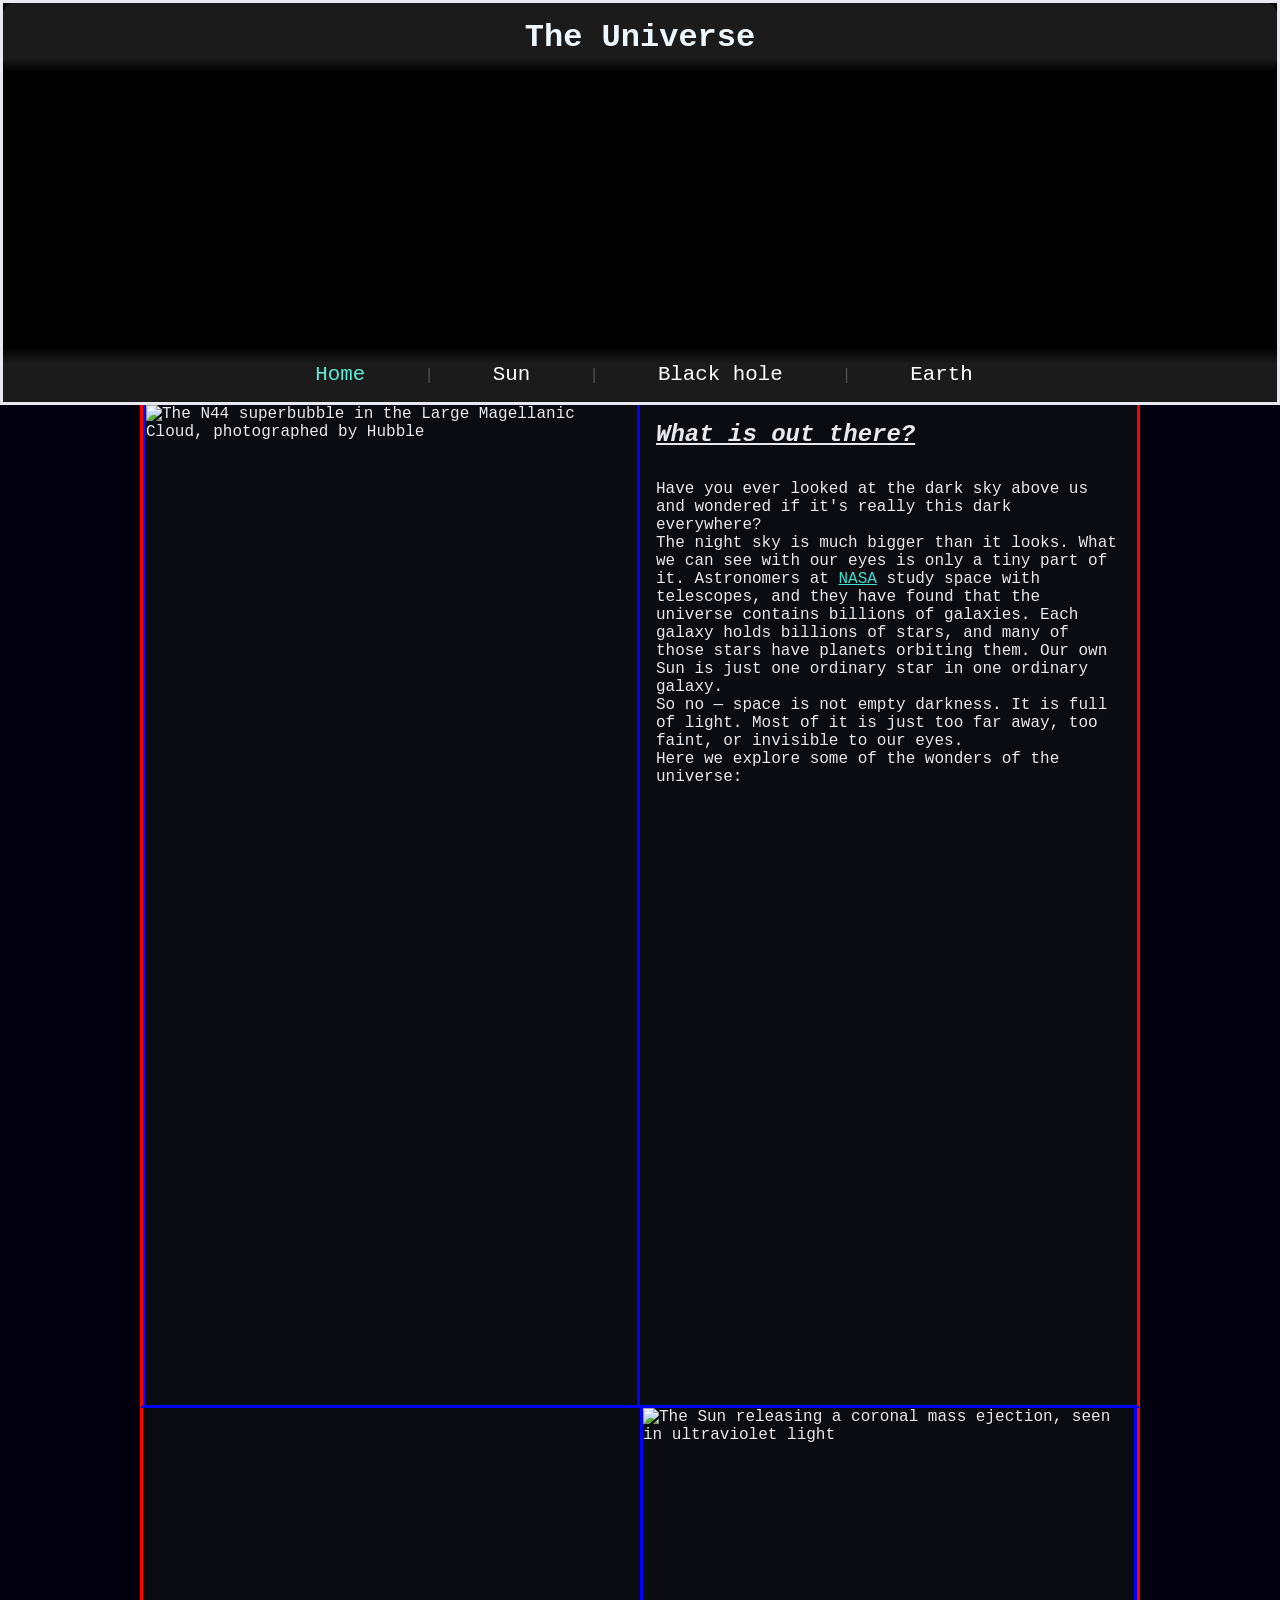
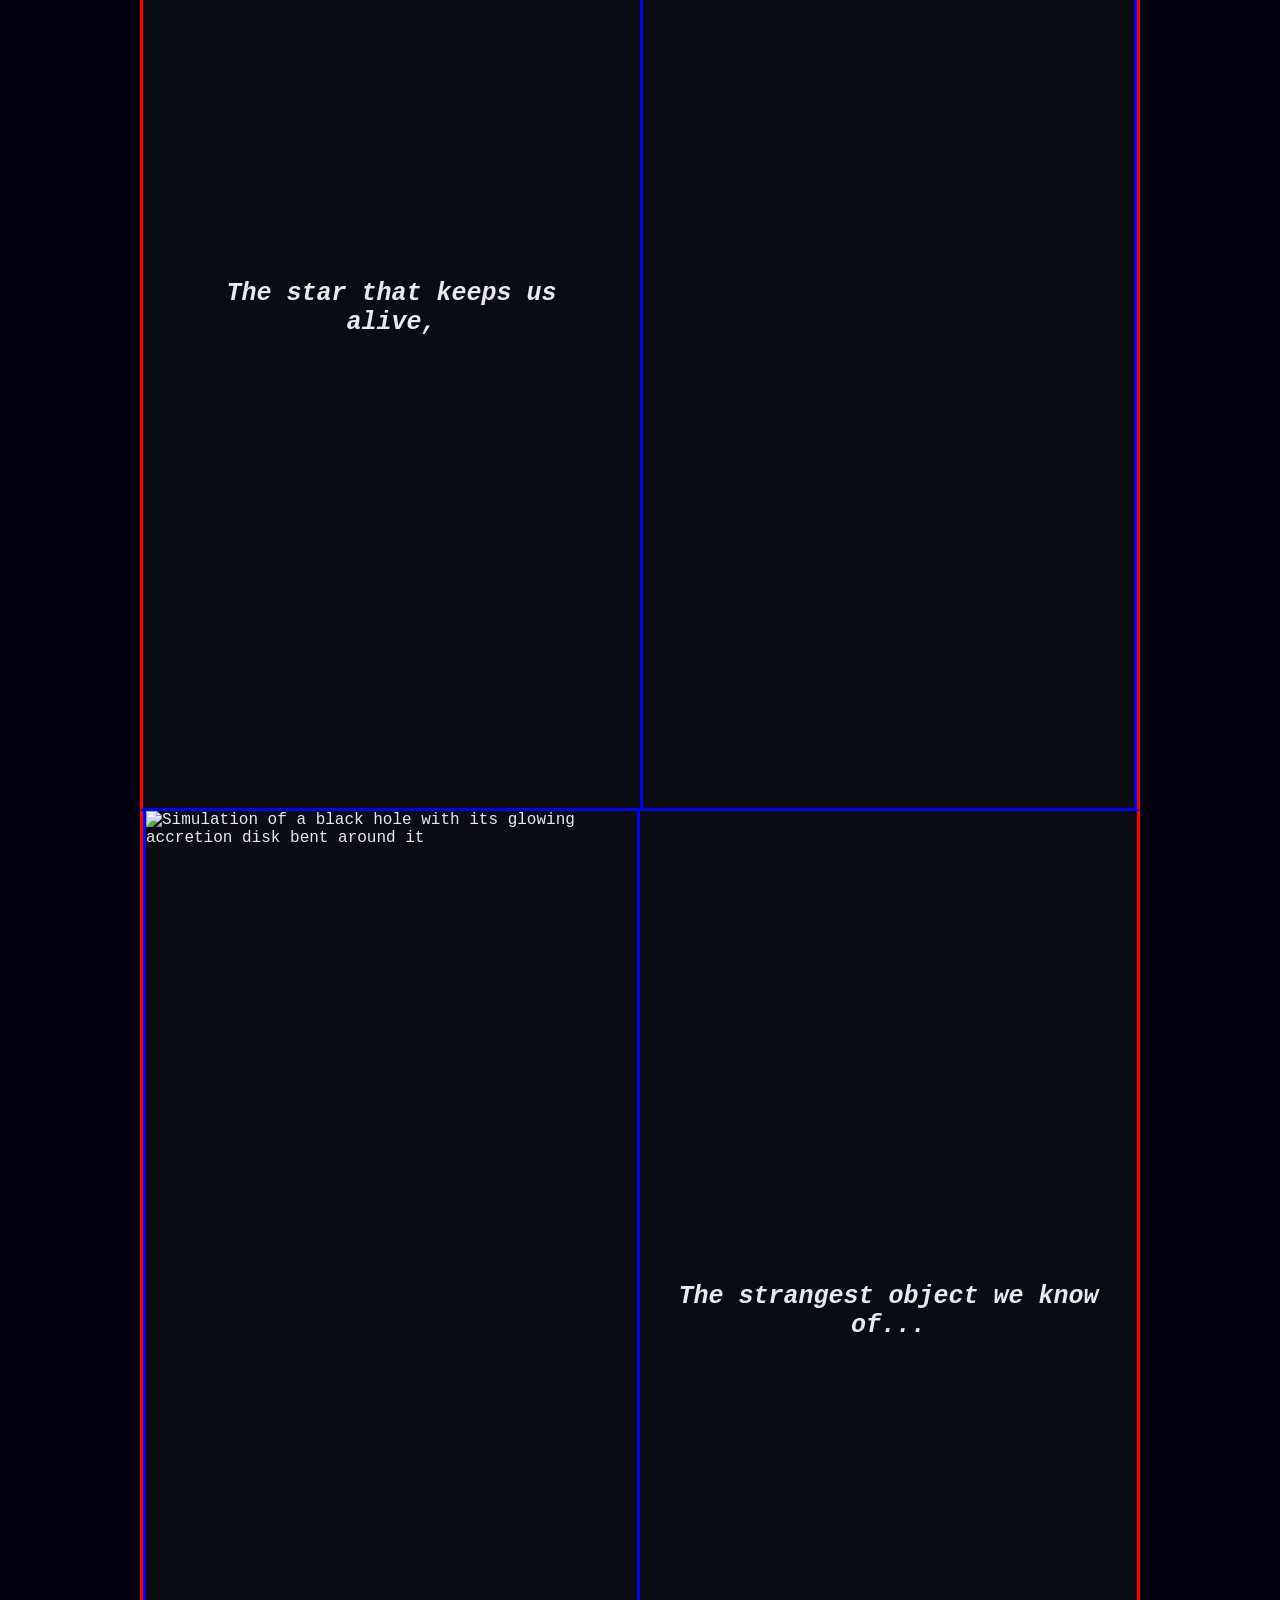
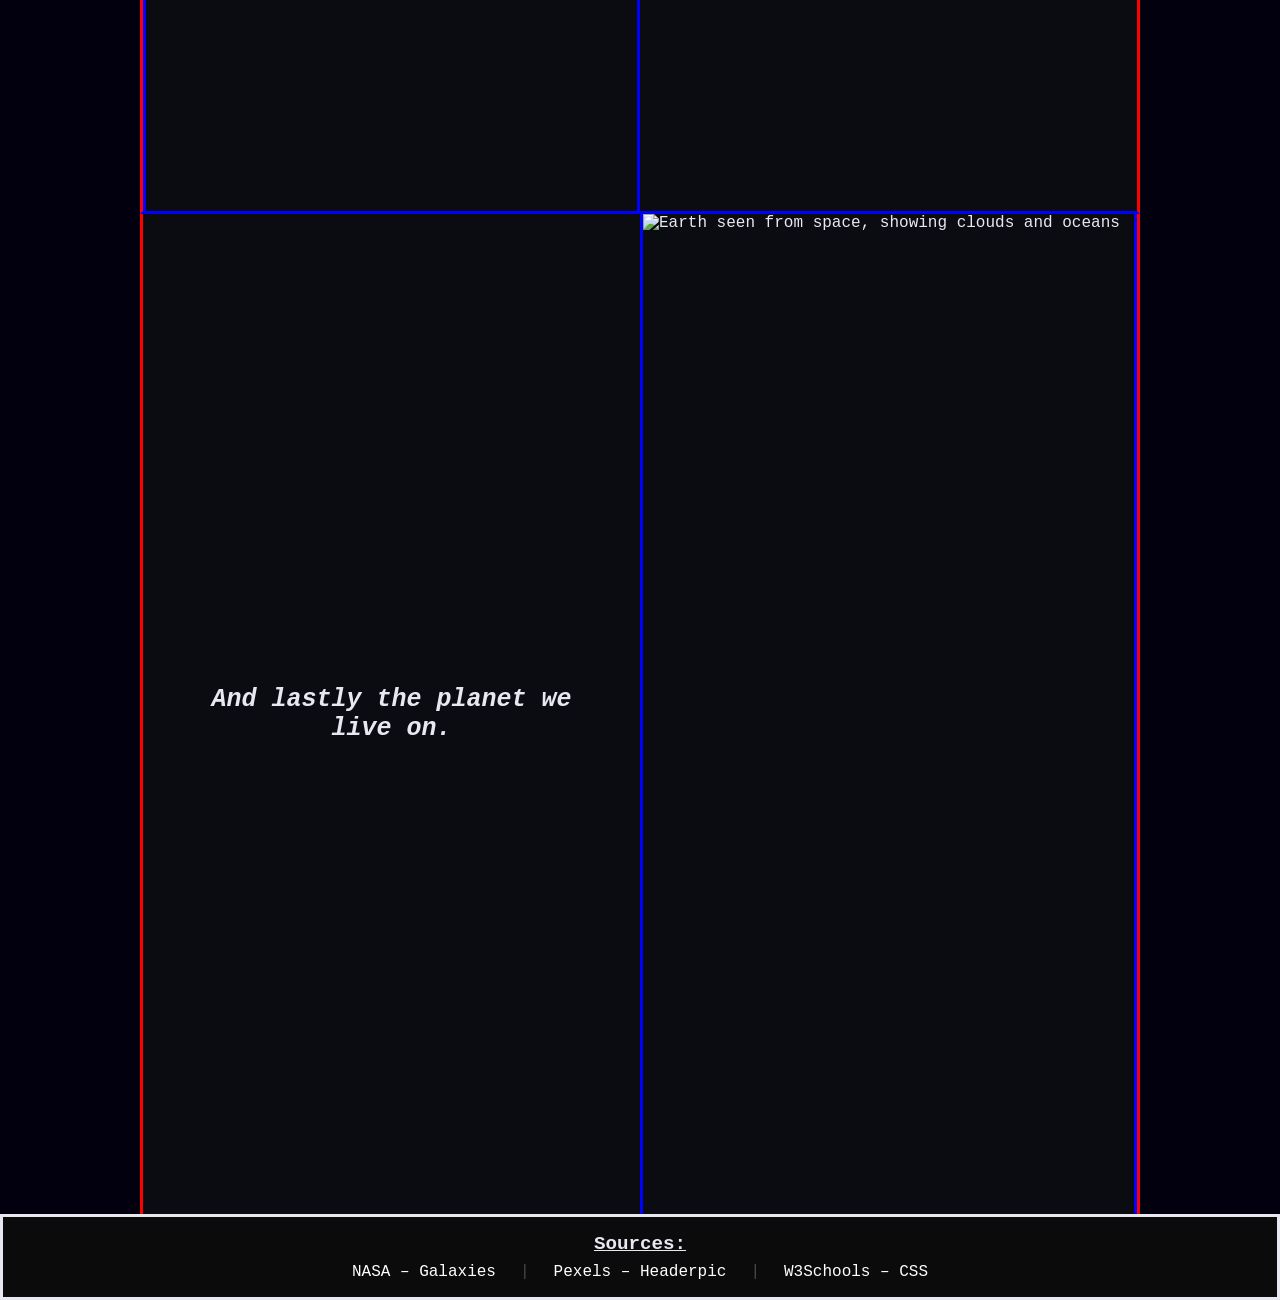
==== index.html @ 151844c5 "Add files via upload" ====
<!DOCTYPE html>
<html lang="en">
<head>
    <meta charset="UTF-8">
    <meta name="viewport" content="width=device-width, initial-scale=1.0">
    <title>The Universe</title>
    <link rel="stylesheet" href="style.css">
</head>
<body>
    <header>
        <h1>The Universe</h1>

        <nav>
            <ul>
                <li><a href="index.html" aria-current="page">Home</a></li>
                <li><a href="sun.html">Sun</a></li>
                <li><a href="blackHole.html">Black hole</a></li>
                <li><a href="earth.html">Earth</a></li>
            </ul>
        </nav>
    </header>

    <main>
        <section class="row">
            <img src="pics/galaxy.webp"
                 alt="The N44 superbubble in the Large Magellanic Cloud, photographed by Hubble"
                 width="1000" height="1000"
                 loading="lazy">
            <div>
                <h2>What is out there?</h2>

                <p>Have you ever looked at the dark sky above us and wondered
                    if it's really this dark everywhere?
                </p>

                <p>The night sky is much bigger than it looks. What we can see with our
                    eyes is only a tiny part of it. Astronomers at
                    <a href="https://science.nasa.gov/universe/galaxies/"
                   target="_blank" rel="noopener noreferrer">NASA</a>
                    study space with telescopes, and they have found that the universe
                    contains billions of galaxies. Each galaxy holds billions of stars,
                    and many of those stars have planets orbiting them. Our own Sun is
                    just one ordinary star in one ordinary galaxy.
                </p>

                <p>So no — space is not empty darkness. It is full of light. Most of it
                    is just too far away, too faint, or invisible to our eyes.
                </p>

                <p class="lead">Here we explore some of the wonders of the universe:</p>
            </div>
        </section>

        <section class="row rowReverse">
            <img src="pics/sun.webp"
                 alt="The Sun releasing a coronal mass ejection, seen in ultraviolet light"
                 width="1000" height="1000"
                 loading="lazy">
            <h3>The star that keeps us alive,</h3>
        </section>

        <section class="row">
            <img src="pics/bHole.jpg"
                 alt="Simulation of a black hole with its glowing accretion disk bent around it"
                 width="1000" height="1000"
                 loading="lazy">
            <h3>The strangest object we know of...</h3>
        </section>

        <section class="row rowReverse" id="lastBorder">
            <img src="pics/earth.jpg"
                 alt="Earth seen from space, showing clouds and oceans"
                 width="1000" height="1000"
                 loading="lazy">
            <h3>And lastly the planet we live on.</h3>
        </section>
    </main>

    <footer>
        <p>Sources:</p>
        <ul>
            <li><a href="https://science.nasa.gov/universe/galaxies/" target="_blank" rel="noopener noreferrer">NASA – Galaxies</a></li>
            <li><a href="https://www.pexels.com/photo/abstract-black-and-white-speckled-texture-35697148/" target="_blank" rel="noopener noreferrer">Pexels – Headerpic</a></li>
            <li><a href="https://www.w3schools.com/css/" target="_blank" rel="noopener noreferrer">W3Schools – CSS</a></li>
        </ul>
    </footer>

    <script src="index.js"></script>
</body>
</html>
---- style.css ----
/* ===== Reset ===== */
* {
    margin: 0;
    padding: 0;
    box-sizing: border-box;
    font-family: Consolas, "Courier New", monospace;
}

body {
    background-color: rgb(2, 0, 14);
    color: #e8e8f0;
    min-height: 100vh;
}

/* ===== Länkar ===== */
a {
    color: turquoise;
    transition: color .5s;
}

a:hover {
    color: #5eead4;
}

/* ===== Header ===== */
header {
    background-color: black;
    background-image: url(pics/backGalaxy.webp);
    background-size: cover;
    background-position: center;
    min-height: 45vh;
    display: flex;
    flex-direction: column;
    justify-content: space-between;
    border-style: solid;
}

header h1 {
    background-color: rgba(39, 38, 38, 0.712);
    mask-image: linear-gradient(to bottom, black 80%, transparent 100%);
    color: aliceblue;
    text-align: center;
    padding: 1rem;
    border-radius: 10px;
}

header ul {
    list-style: none;
    display: flex;
    flex-wrap: wrap;
    justify-content: center;
    background-color: rgba(39, 38, 38, 0.712);
    mask-image: linear-gradient(to top, black 70%, transparent 100%);
    padding: 1rem 1rem 1rem 1.5rem;
}

header li + li::before {
    content: "|";
    margin: 0 1.5rem;
    color: #ffffff40;
}

header ul a {
    color: #ffffff;
    text-decoration: none;
    font-size: 1.3rem;
    padding: 1rem 2rem;
    border: 3px solid transparent;          /* plats reserverad — inget hopp vid hover */
    transition: color .5s, border-color .5s;
}

header ul a[aria-current="page"] {
    color: #5eead4;
}

header ul a:hover,
header ul a:focus-visible {
    color: #5eead4;
    border-style: groove;
    border-color: white;
    outline: none;
}

/* ===== Footer ===== */
footer {
    background-color: rgba(39, 38, 38, 0.712);
    background-image: linear-gradient(rgba(0, 0, 0, 0.6), rgba(0, 0, 0, 0.6)), url("pics/backGalaxy.webp");
    background-size: cover;
    background-position: center;
    border-style: solid;
    padding: 1rem 0;                        /* height: 6rem borttagen — växer med innehållet */
}

footer p {
    text-align: center;
    text-decoration: underline;
    font-size: larger;
    font-weight: bold;
}

footer ul {
    display: flex;
    flex-wrap: wrap;
    justify-content: center;
    padding-top: 0.5rem;
    list-style: none;
}

footer a {
    text-decoration: none;
    color: #ffffff;
}

footer a:hover {
    color: turquoise;
}

footer li + li::before {
    content: "|";
    margin: 0 1.5rem;
    color: #ffffff40;
}

/* ===== Rader på startsidan ===== */
.row {
    display: flex;
    align-items: stretch;
    border-left: 3px solid red;
    border-right: 3px solid red;
    border-bottom: 3px solid blue;
    background-color: #0b0b12;
    max-width: 1000px;
    width: 90%;
    margin: 0 auto;
}

.row.rowReverse {
    flex-direction: row-reverse;
}

.row img {
    flex: 0 0 50%;
    min-width: 0;
    width: 100%;
    aspect-ratio: 1/1;
    object-fit: cover;
    border-left: 3px solid blue;
    border-right: 3px solid blue;
}

.row > div,
.row > h3 {
    flex: 1;
    min-width: 0;
}

.row > h3 {
    display: flex;
    align-items: center;
    justify-content: center;
    text-align: center;
    padding: 2rem;
    font-weight: bolder;
    font-style: italic;
    font-size: 25px;
}

.row > div {
    padding: 1rem;
}

.row div h3 {
    text-align: left;
    padding-bottom: 1rem;
}

.row h2 {
    text-decoration: underline;
    font-weight: bold;
    font-style: italic;
    padding-bottom: 2rem;
}

#lastBorder {
    border-bottom: none;
}

/* ===== Undersidor ===== */
.sunContent,
.bHContent,
.earthContent {
    border-style: solid;
    border-width: 0 3.5px;
    max-width: 1000px;
    width: 90%;
    min-height: 1000px;
    margin: 0 auto;
    background-position: center;
    background-repeat: no-repeat;
}

.sunContent {
    background-image: linear-gradient(rgba(0, 0, 0, 0.4), rgba(0, 0, 0, 0.4)),
                      url("https://images-assets.nasa.gov/image/GSFC_20171208_Archive_e001435/GSFC_20171208_Archive_e001435~large.jpg");
    background-size: cover;
}

.bHContent {
    background-image: linear-gradient(rgba(0, 0, 0, 0.6), rgba(0, 0, 0, 0.6)),
                      url("https://svs.gsfc.nasa.gov/vis/a010000/a014100/a014146/BH_accretion_disk_viz_desktop.png");
    background-size: contain;
}

.earthContent {
    background-image: linear-gradient(rgba(0, 0, 0, 0.6), rgba(0, 0, 0, 0.6)),
                      url("https://assets.science.nasa.gov/content/dam/science/esd/eo/images/imagerecords/0/885/modis_wonderglobe_lrg.jpg");
    background-size: contain;
}

.sidePageH2 {
    background-image: linear-gradient(rgba(0, 0, 0, 0.8), rgba(0, 0, 0, 0.8));
    text-decoration: underline;
    font-size: clamp(2rem, 9vw, 100px);
    text-align: center;
    font-style: oblique;
    overflow: hidden;
    white-space: nowrap;
    margin: 0 auto;
    animation: 
    typing 3s steps(12, end) forwards;
}

.sunContent p,
.bHContent p,
.earthContent p {
    background-image: linear-gradient(rgba(0, 0, 0, 0.8), rgba(0, 0, 0, 0.7));
    border-radius: 10px;
    padding: 2rem;
    max-width: 400px;
    margin: 1rem 5rem 0 5rem;
    font-size: 1.1rem;
}

.sunContent p a:hover,
.bHContent p a:hover,
.earthContent p a:hover {
    color: #5eead4;
}

/* ===== Fun fact ===== */
.funFact {
    max-width: 400px;
    margin: 1rem 5rem 0 auto;
}

.factBtn {
    width: 100%;
    text-align: left;
    background-color: transparent;          /* nollar knappens standardgrå */
    background-image: linear-gradient(rgba(0, 0, 0, 0.8), rgba(0, 0, 0, 0.7));
    color: #e8e8f0;
    border: 3px solid black;
    border-radius: 10px 10px 0 0;
    padding: 1rem 2rem;
    font: inherit;
    font-size: 1.1rem;
    font-weight: bold;
    cursor: pointer;
    transition: filter .3s;
}

.factBtn:hover {
    filter: brightness(1.6);                /* behåller gradienten */
}

.factBtn:focus-visible {
    outline: 2px solid turquoise;
    outline-offset: 2px;
}

.factBtn::after {
    content: "▼";
    float: right;
    transition: transform .2s;
}

.factBtn[aria-expanded="true"]::after {
    transform: rotate(180deg);
}

.factList {
    background-image: linear-gradient(rgba(0, 0, 0, 0.8), rgba(0, 0, 0, 0.7));
    border: 3px solid black; 
    border-top: none;
    border-radius: 0 0 10px 10px;
    padding: 1rem 1rem 1rem 2.5rem;
}

.factList li {
    padding: .5rem 0;
}


@keyframes typing {
  from { width: 0 }
  to { width: 100% }
}

/* ===== Platta och nedåt (768px) ===== */
@media (max-width: 768px) {
    header { min-height: 35vh;}                      /* headern tar mindre plats */

    header ul a {
        padding: .75rem 1rem;                    /* var 1rem 2rem */
        font-size: 1.1rem; 
    }

    header li + li::before {
        margin: 0 .5rem;                         /* var 0 1.5rem */
    }

    .row,
    .row.rowReverse { flex-direction: column; }       /* bild överst, text under */

    .row img {
        flex: none;                                   /* släpper 50%-låsningen */
        aspect-ratio: 16 / 9;                         /* plattare bild i stapelläge */
        border-bottom: 3px solid blue;
    }

    .row > p { font-size: 1.3rem; padding: 1.5rem; }  /* mindre teasertext */

    .sunContent p,
    .bHContent p,
    .earthContent p,
    .funFact { margin: 1rem auto; }                   /* centrerat, ingen 5rem sidomarginal */

    .sunContent,
    .bHContent,
    .earthContent { min-height: 600px; }              /* 1000px är för högt här */
    
    footer ul {
        font-size: 85%;
        flex-direction: column;
        align-items: center;
    }
    footer li + li::before {
        content: none;
        margin: 0 0.75rem;
    }
    footer ul a:hover,
    footer ul a:focus-visible {
    border-style: groove;
    border-color: white;
    transition: .5s;
    }
}

/* ===== Mobil (480px) ===== */
@media (max-width: 480px) {
    header ul {
        flex-direction: column;                       /* menyn staplas */
        align-items: center;                          /* centrerad */
        gap: .5rem;                                   /* luft mellan länkarna */
    }

    header li + li::before { content: none; }         /* | ser konstigt ut i kolumn */
    header ul a { padding: .75rem 1rem; font-size: 1.1rem; }  /* mindre knappar */

    .sunContent p,
    .bHContent p,
    .earthContent p {
        padding: 1.5rem;                              /* mindre inre luft */
        max-width: 100%;                              /* får fylla bredden */
    }

    .funFact { max-width: 100%; }                     /* samma för faktarutan */

    footer li + li::before { margin: 0 .75rem; }      /* tätare separatorer */
}
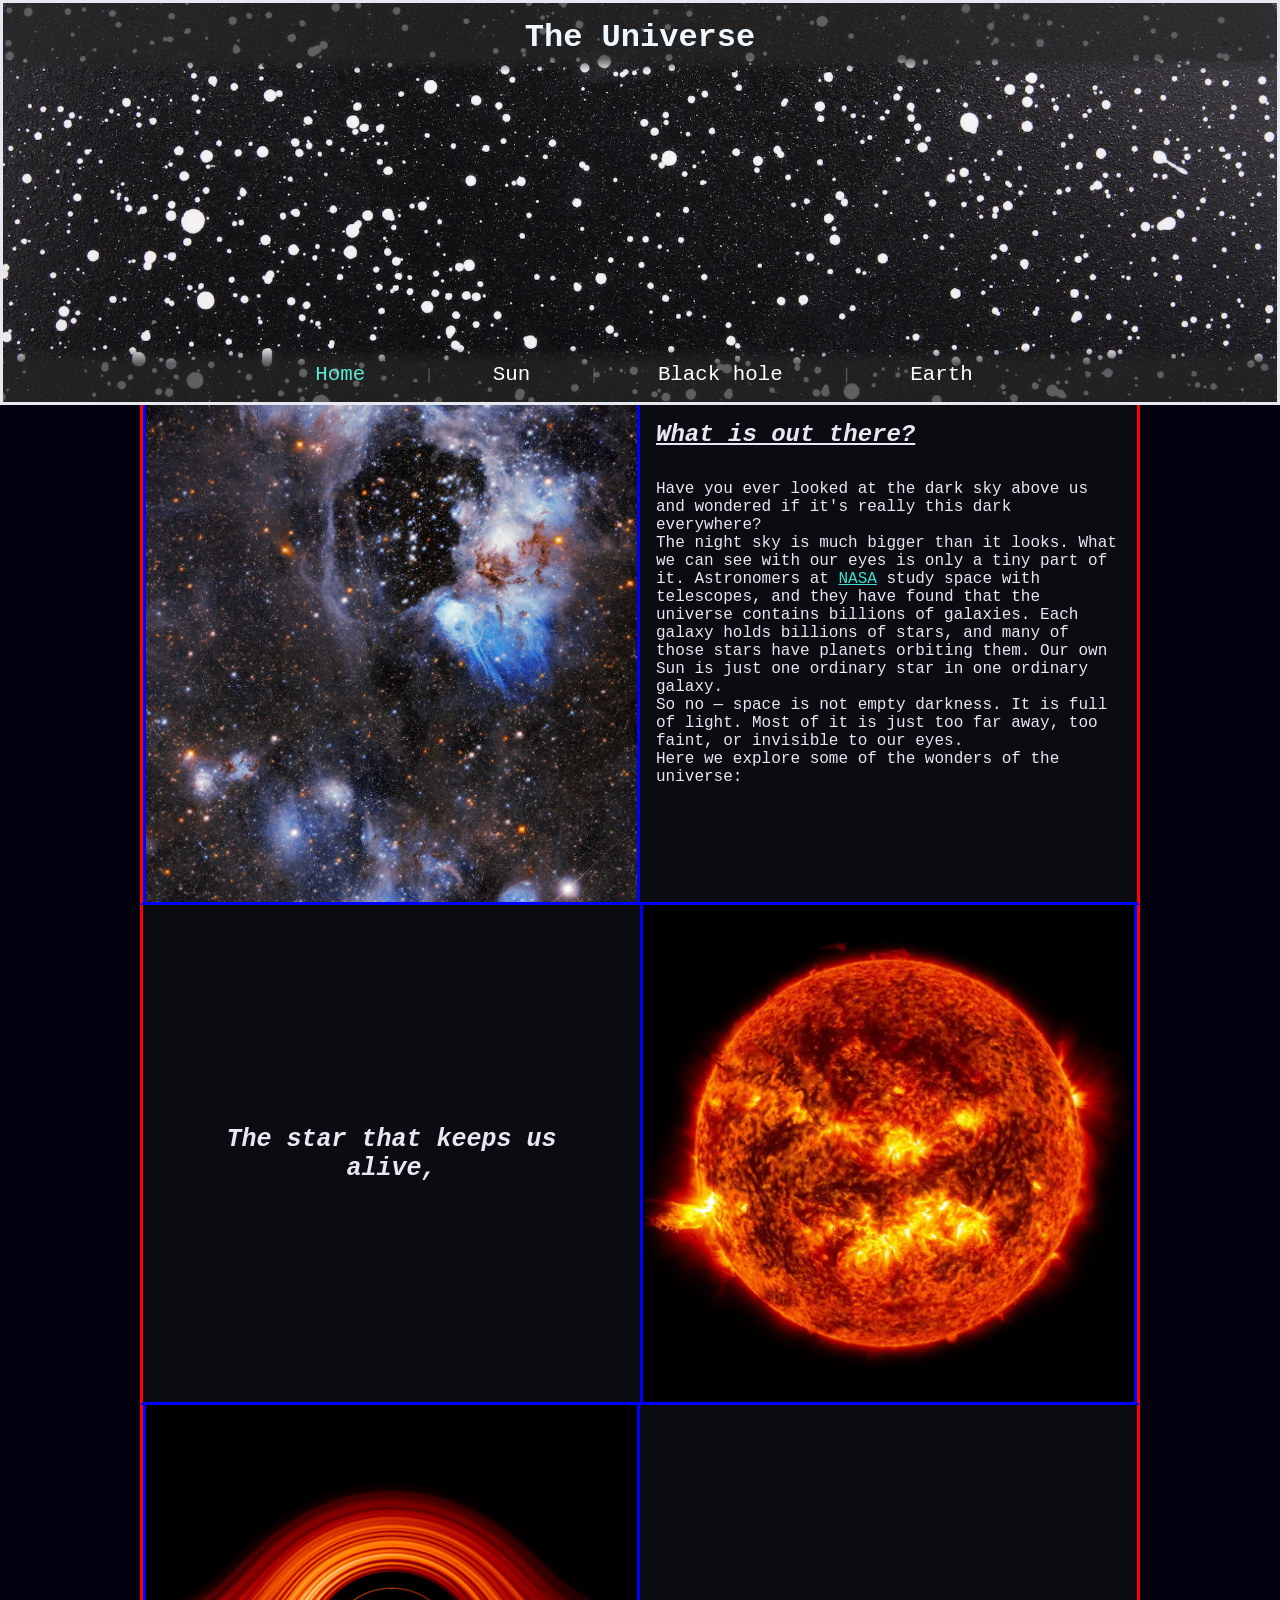
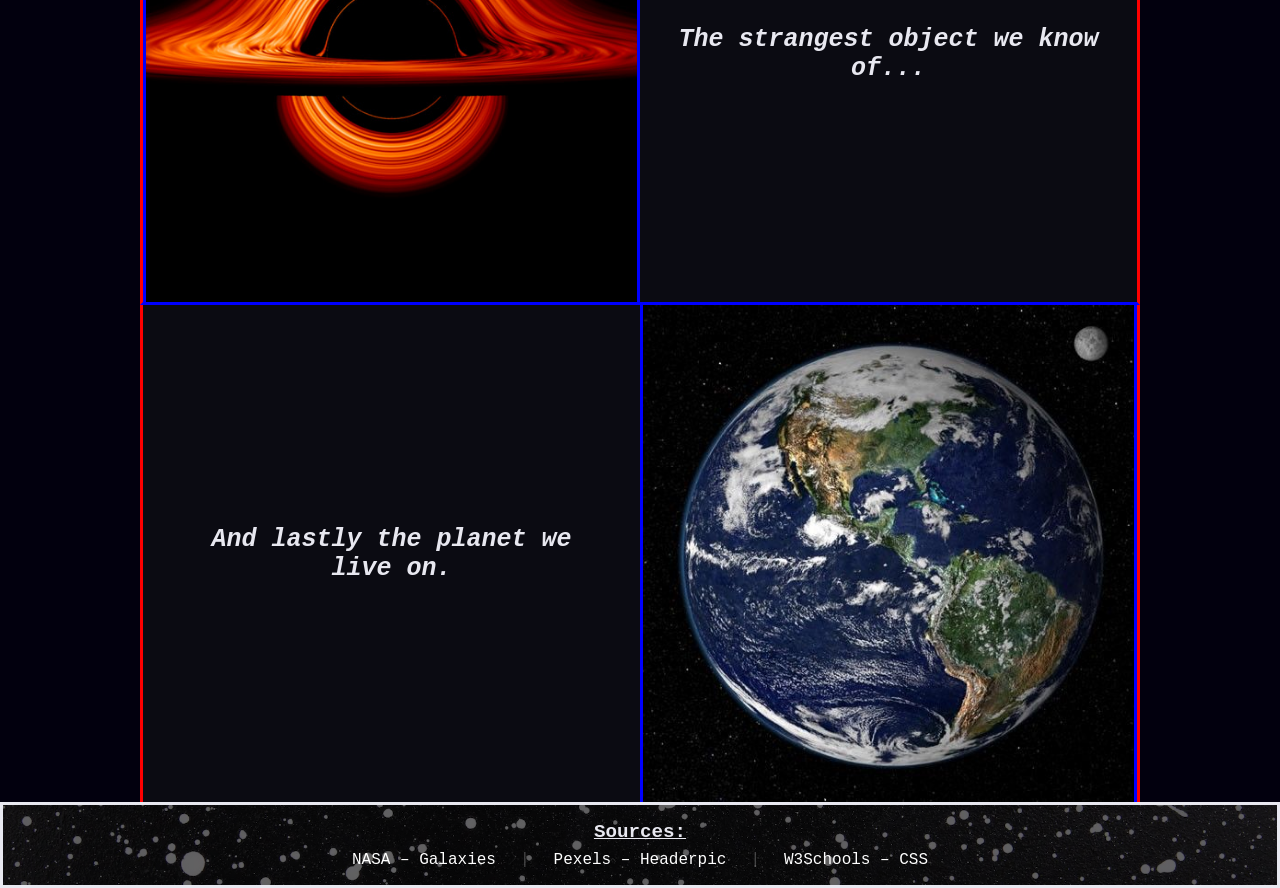
==== commit 7889e2e1: "remove changed height 1000" ====
--- a/index.html
+++ b/index.html
@@ -24,7 +24,7 @@
         <section class="row">
             <img src="pics/galaxy.webp"
                  alt="The N44 superbubble in the Large Magellanic Cloud, photographed by Hubble"
-                 width="1000" height="1000"
+                 width="1000"
                  loading="lazy">
             <div>
                 <h2>What is out there?</h2>
@@ -54,7 +54,7 @@
         <section class="row rowReverse">
             <img src="pics/sun.webp"
                  alt="The Sun releasing a coronal mass ejection, seen in ultraviolet light"
-                 width="1000" height="1000"
+                 width="1000"
                  loading="lazy">
             <h3>The star that keeps us alive,</h3>
         </section>
@@ -62,7 +62,7 @@
         <section class="row">
             <img src="pics/bHole.jpg"
                  alt="Simulation of a black hole with its glowing accretion disk bent around it"
-                 width="1000" height="1000"
+                 width="1000"
                  loading="lazy">
             <h3>The strangest object we know of...</h3>
         </section>
@@ -70,7 +70,7 @@
         <section class="row rowReverse" id="lastBorder">
             <img src="pics/earth.jpg"
                  alt="Earth seen from space, showing clouds and oceans"
-                 width="1000" height="1000"
+                 width="1000"
                  loading="lazy">
             <h3>And lastly the planet we live on.</h3>
         </section>
@@ -87,4 +87,4 @@
 
     <script src="index.js"></script>
 </body>
-</html>+</html>
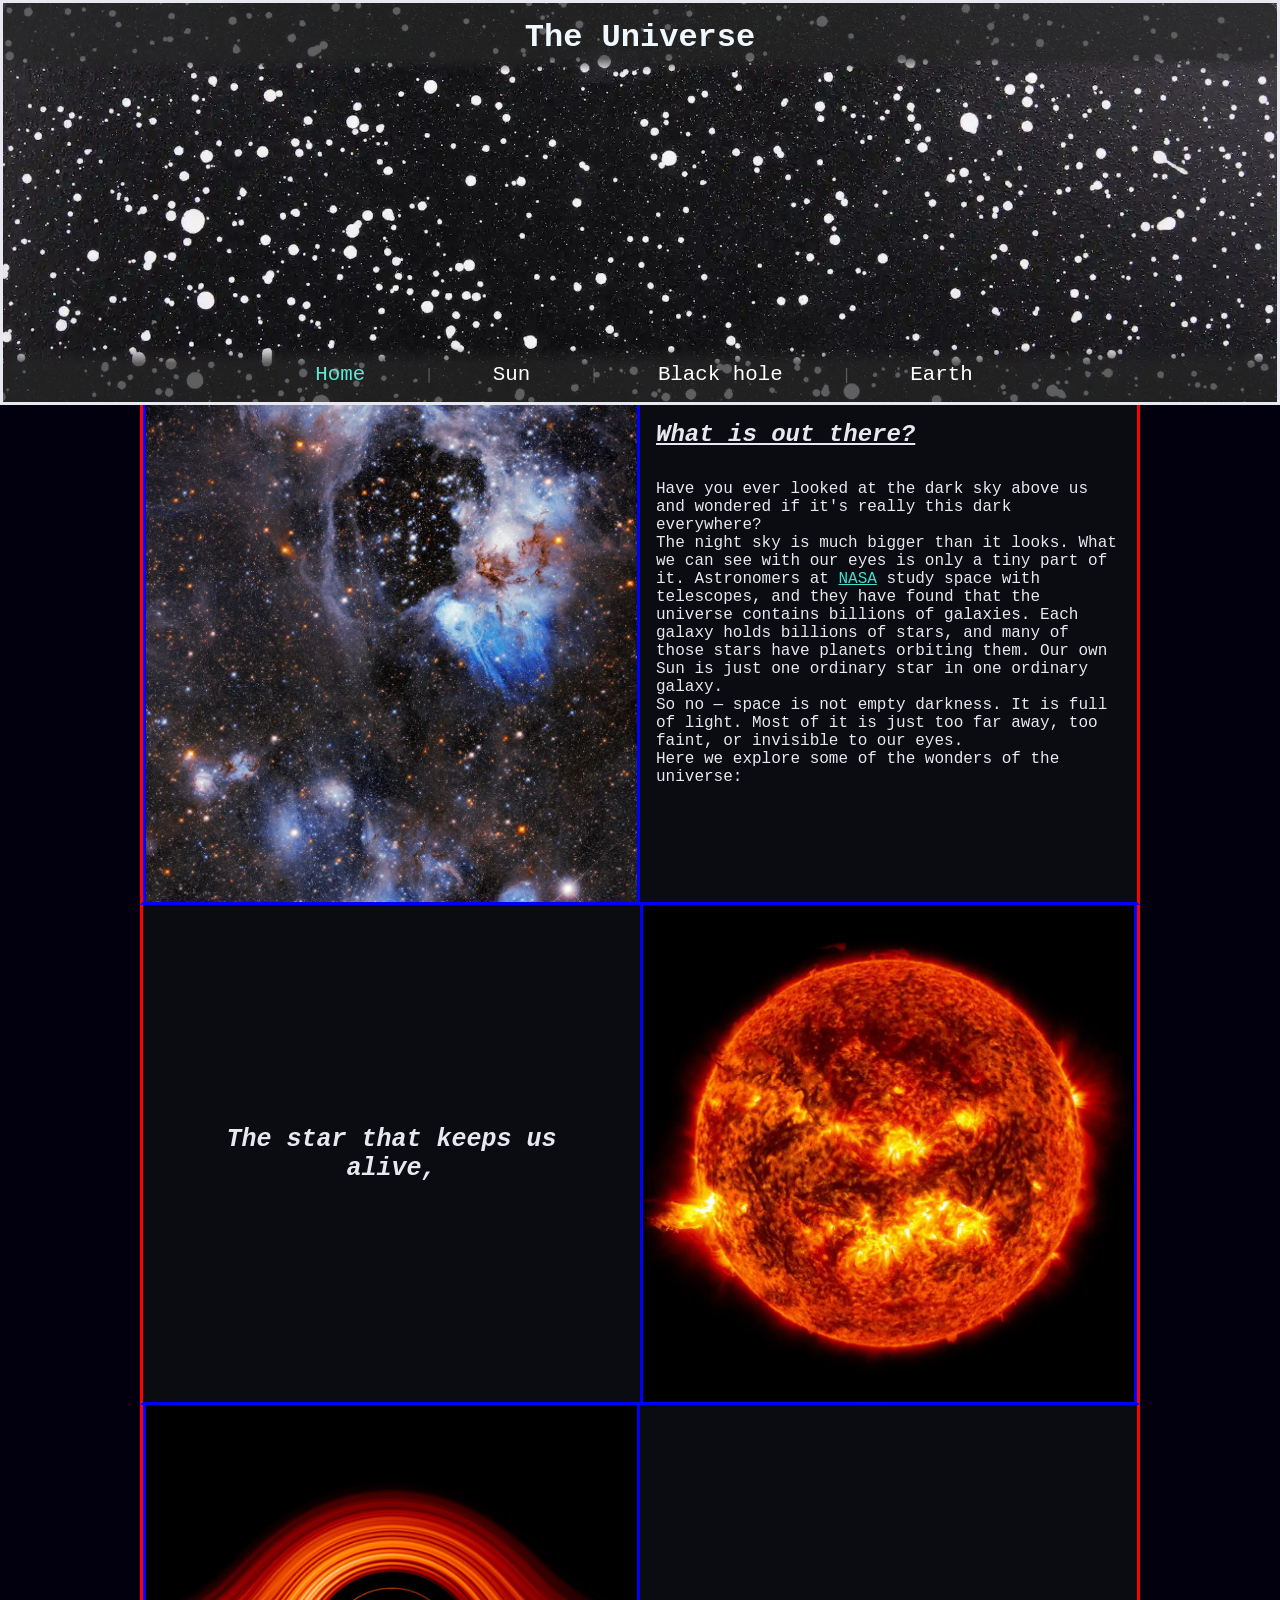
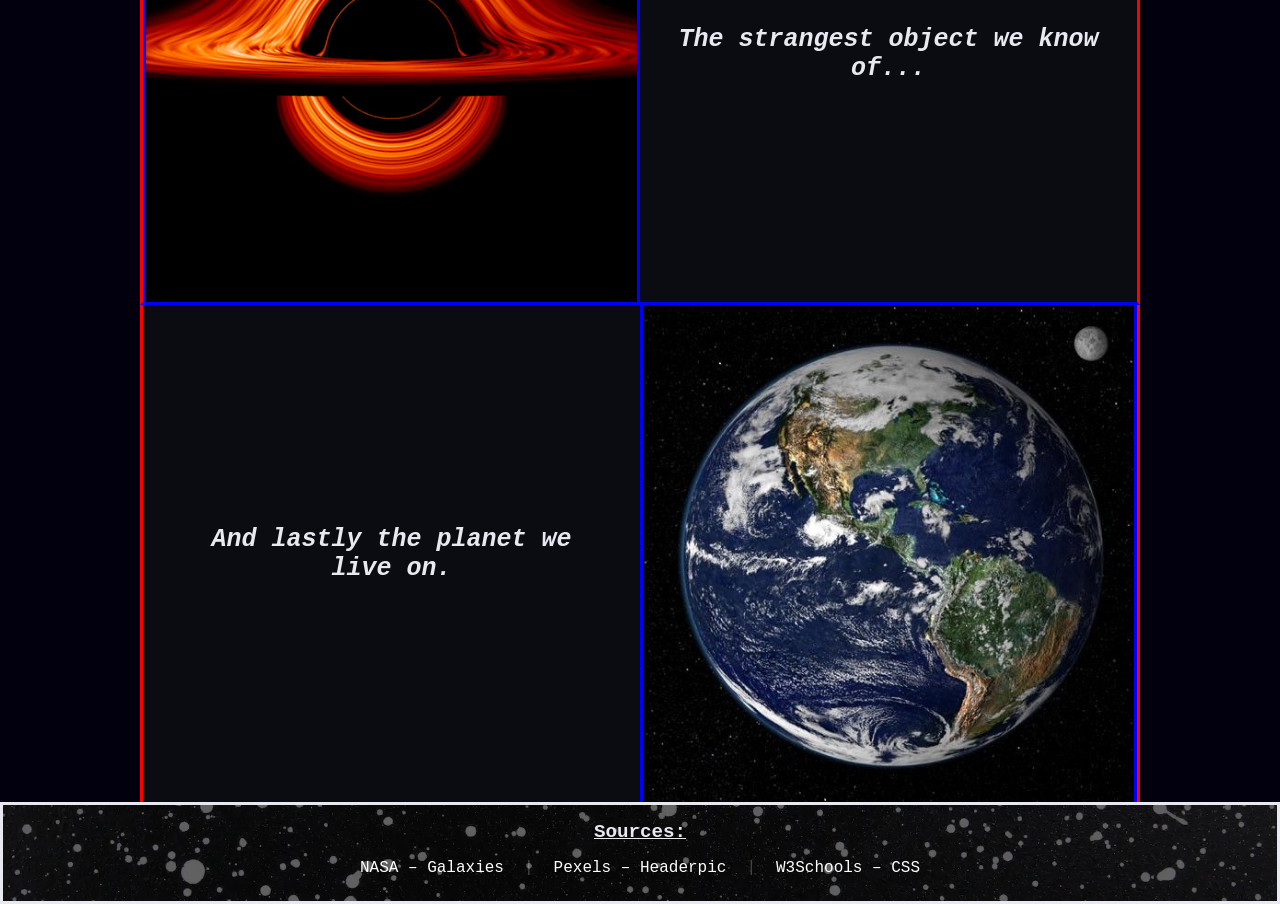
==== commit b7afa3da: "Changed the amount of the paddings around footer buttons to make it more accessible and added a new " ====
--- a/index.html
+++ b/index.html
@@ -4,6 +4,8 @@
     <meta charset="UTF-8">
     <meta name="viewport" content="width=device-width, initial-scale=1.0">
     <title>The Universe</title>
+    <meta name="description" content="A beginner-friendly guide to the universe — explore the Sun, 
+    black holes and our own planet Earth, with facts from NASA.">
     <link rel="stylesheet" href="style.css">
 </head>
 <body>
--- a/style.css
+++ b/style.css
@@ -109,6 +109,8 @@
 footer a {
     text-decoration: none;
     color: #ffffff;
+    display: inline-block;
+    padding: .5rem .75rem;
 }
 
 footer a:hover {
@@ -117,7 +119,7 @@
 
 footer li + li::before {
     content: "|";
-    margin: 0 1.5rem;
+    margin: 0 .5rem;
     color: #ffffff40;
 }
 
@@ -201,19 +203,19 @@
 
 .sunContent {
     background-image: linear-gradient(rgba(0, 0, 0, 0.4), rgba(0, 0, 0, 0.4)),
-                      url("https://images-assets.nasa.gov/image/GSFC_20171208_Archive_e001435/GSFC_20171208_Archive_e001435~large.jpg");
+                      url("pics/sun.webp");
     background-size: cover;
 }
 
 .bHContent {
     background-image: linear-gradient(rgba(0, 0, 0, 0.6), rgba(0, 0, 0, 0.6)),
-                      url("https://svs.gsfc.nasa.gov/vis/a010000/a014100/a014146/BH_accretion_disk_viz_desktop.png");
+                      url("pics/bHole.jpg");
     background-size: contain;
 }
 
 .earthContent {
     background-image: linear-gradient(rgba(0, 0, 0, 0.6), rgba(0, 0, 0, 0.6)),
-                      url("https://assets.science.nasa.gov/content/dam/science/esd/eo/images/imagerecords/0/885/modis_wonderglobe_lrg.jpg");
+                      url("pics/earth.jpg");
     background-size: contain;
 }
 
@@ -361,7 +363,7 @@
     header ul {
         flex-direction: column;                       /* menyn staplas */
         align-items: center;                          /* centrerad */
-        gap: .5rem;                                   /* luft mellan länkarna */
+        gap: .25rem;                                   /* luft mellan länkarna */
     }
 
     header li + li::before { content: none; }         /* | ser konstigt ut i kolumn */
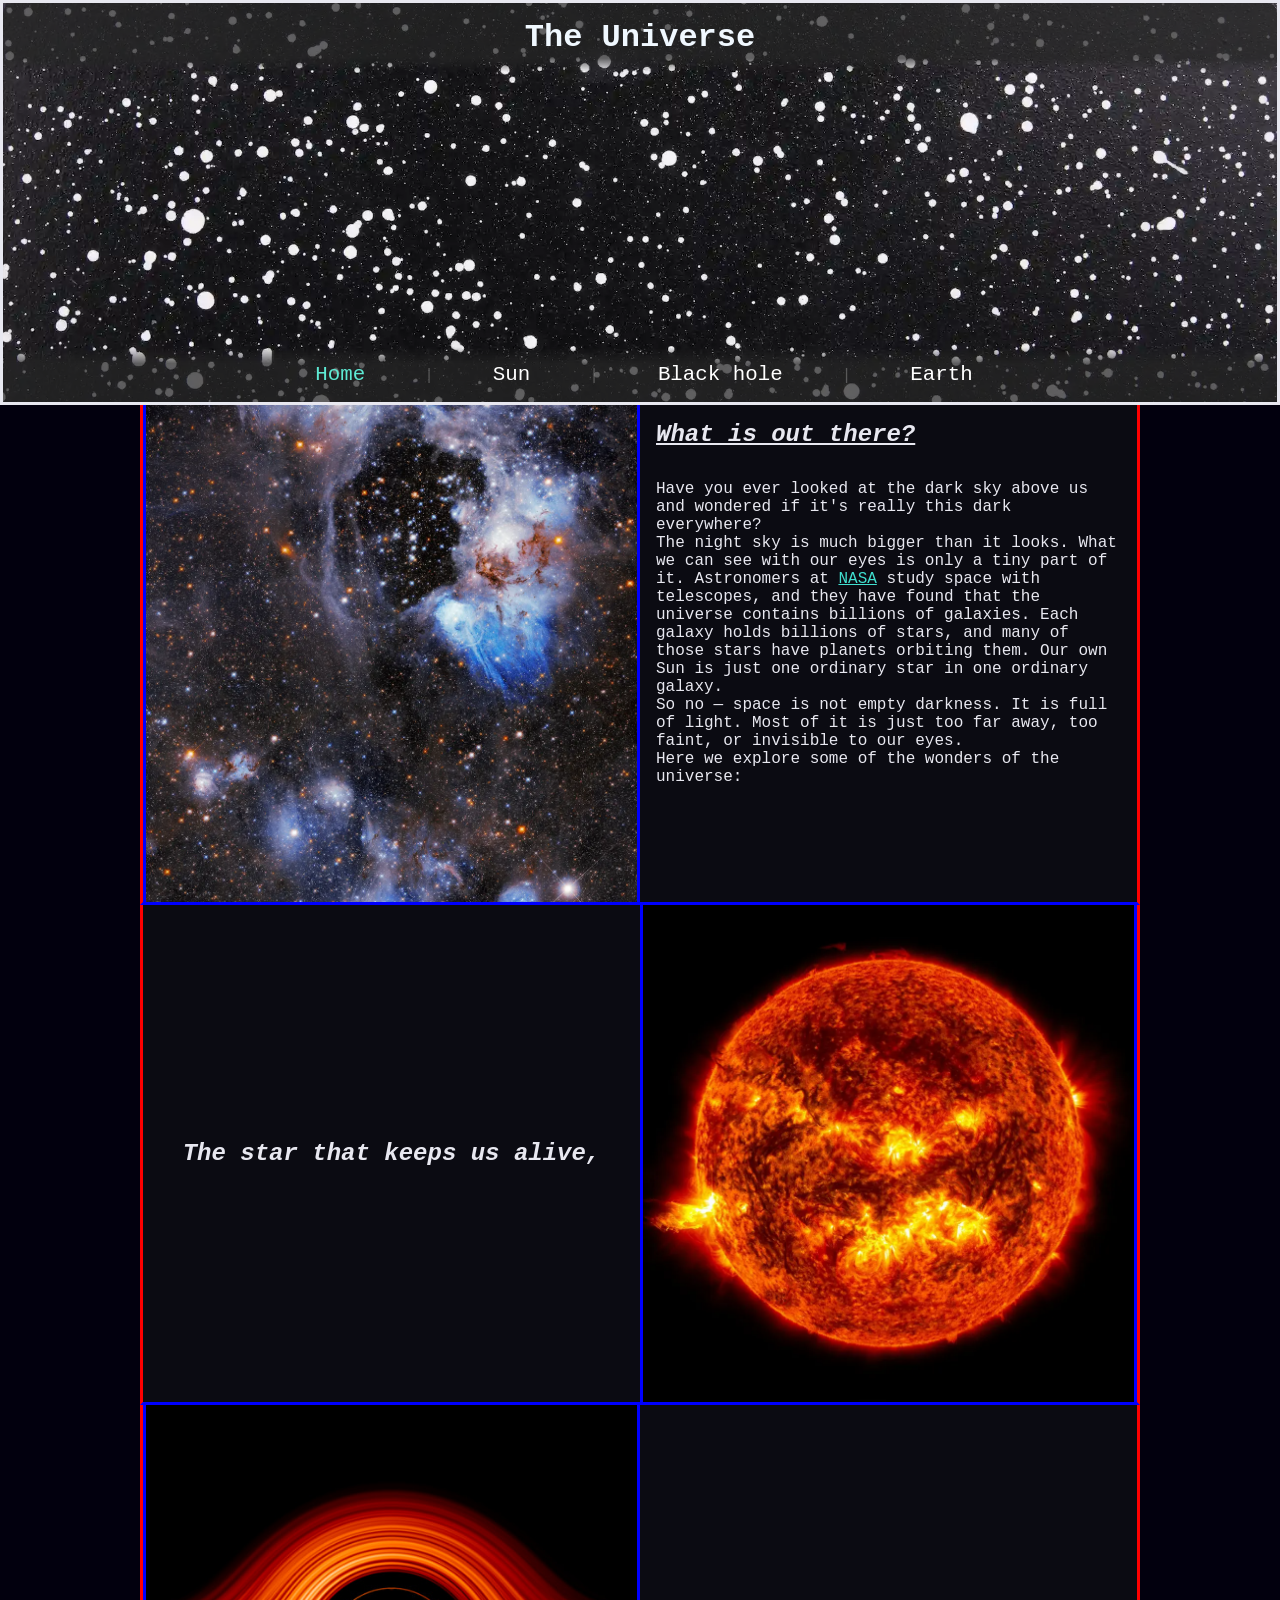
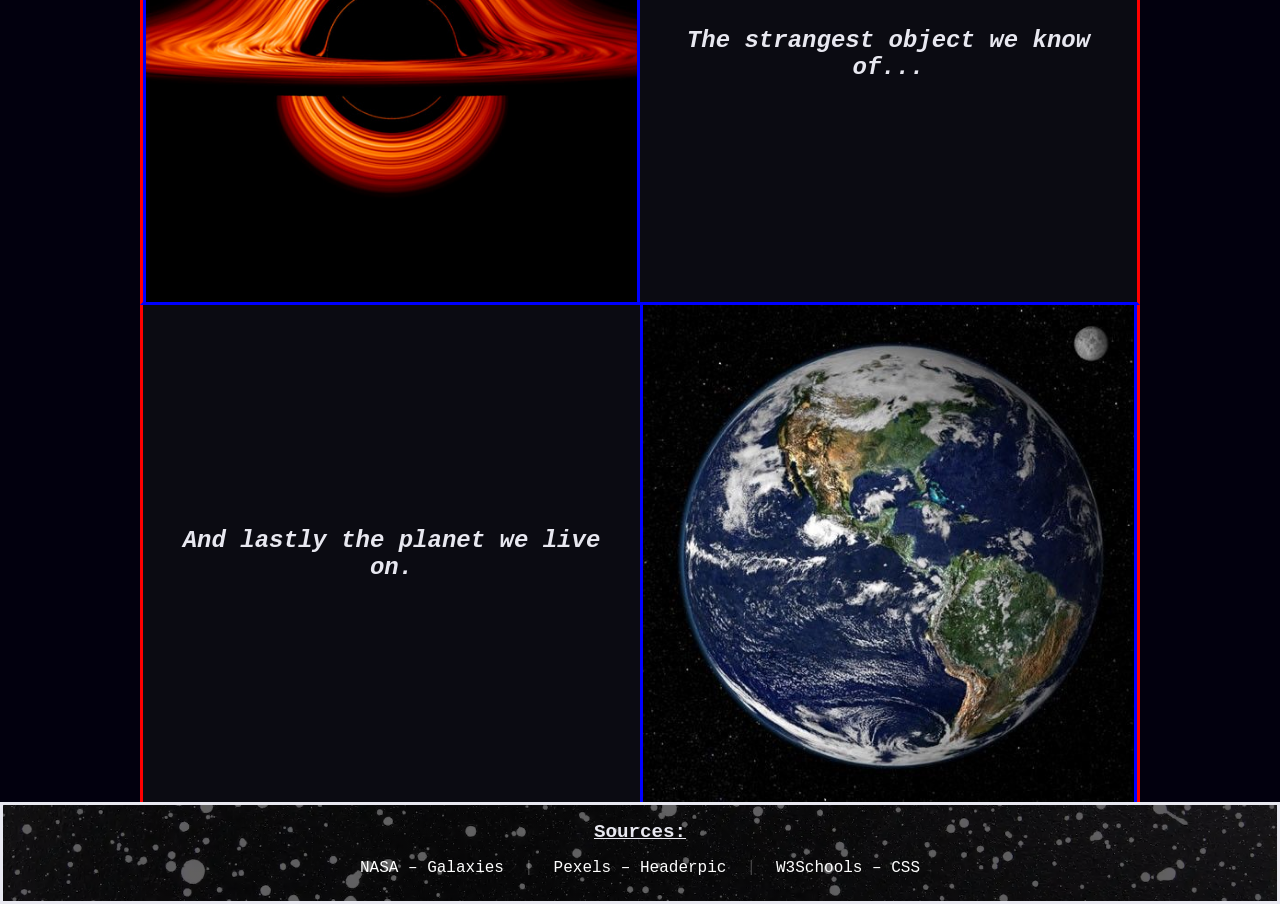
==== commit e629ec7f: "Added comments" ====
--- a/index.html
+++ b/index.html
@@ -1,19 +1,24 @@
 <!DOCTYPE html>
-<html lang="en">
+<html lang="en">                            
 <head>
     <meta charset="UTF-8">
     <meta name="viewport" content="width=device-width, initial-scale=1.0">
     <title>The Universe</title>
-    <meta name="description" content="A beginner-friendly guide to the universe — explore the Sun, 
+    <!-- Short description of what the search reslut will show such as Google. -->
+    <meta name="description" content="A beginner-friendly guide to the universe — explore the Sun,
     black holes and our own planet Earth, with facts from NASA.">
-    <link rel="stylesheet" href="style.css">
+    <!-- Connecting this page to the CSS for styling. -->
+    <link rel="stylesheet" href="style.css">                    
 </head>
+
 <body>
     <header>
         <h1>The Universe</h1>
-
+        <!-- Nav as navigation for user to nmavigate thro websites different pages. A semantic element. -->
         <nav>
+            <!-- Unordered list, where we create the list of the pages. -->
             <ul>
+                <!-- aria-current tells screen readers "this is the page you're on" -->
                 <li><a href="index.html" aria-current="page">Home</a></li>
                 <li><a href="sun.html">Sun</a></li>
                 <li><a href="blackHole.html">Black hole</a></li>
@@ -23,11 +28,16 @@
     </header>
 
     <main>
+        <!-- .row: image on the left, text on the right (stacks vertically on small screens). -->
         <section class="row">
+            <!-- Local image. width/height reserve space so the page doesn't jump while loading.
+                loading="lazy" delays it so the header background loads first. -->
             <img src="pics/galaxy.webp"
                  alt="The N44 superbubble in the Large Magellanic Cloud, photographed by Hubble"
                  width="1000"
                  loading="lazy">
+            <!-- Groups the heading and paragraphs into ONE flex item,
+                so .row places the image on one side and all the text on the other. -->     
             <div>
                 <h2>What is out there?</h2>
 
@@ -37,6 +47,8 @@
 
                 <p>The night sky is much bigger than it looks. What we can see with our
                     eyes is only a tiny part of it. Astronomers at
+                    <!-- target="_blank" opens the link in a new tab, so our site stays open.
+                        rel="noopener noreferrer" stops the new page from accessing or controlling our page (security).. -->
                     <a href="https://science.nasa.gov/universe/galaxies/"
                    target="_blank" rel="noopener noreferrer">NASA</a>
                     study space with telescopes, and they have found that the universe
@@ -53,11 +65,13 @@
             </div>
         </section>
 
+        <!-- .rowReverse: flips the order, text on the left and image on the right. -->
         <section class="row rowReverse">
             <img src="pics/sun.webp"
                  alt="The Sun releasing a coronal mass ejection, seen in ultraviolet light"
                  width="1000"
                  loading="lazy">
+            <!-- h3 teaser: a short preview of what the other pages are going to be about. -->
             <h3>The star that keeps us alive,</h3>
         </section>
 
@@ -69,7 +83,8 @@
             <h3>The strangest object we know of...</h3>
         </section>
 
-        <section class="row rowReverse" id="lastBorder">
+        <!-- Id removes the border on the last section, so the top and bottom of the page look the same. -->
+        <section class="row rowReverse" id="lastBorder"> 
             <img src="pics/earth.jpg"
                  alt="Earth seen from space, showing clouds and oceans"
                  width="1000"
@@ -79,6 +94,8 @@
     </main>
 
     <footer>
+        <!-- Footer: semantic element for the bottom of the page.
+            Lists the websites used as sources for text and images.-->
         <p>Sources:</p>
         <ul>
             <li><a href="https://science.nasa.gov/universe/galaxies/" target="_blank" rel="noopener noreferrer">NASA – Galaxies</a></li>
@@ -87,6 +104,8 @@
         </ul>
     </footer>
 
+    <!-- Connects the page to JavaScript for interactivity:
+     fun fact buttons, typewriter heading and the weight calculator. This examples might be from other pages! -->
     <script src="index.js"></script>
 </body>
-</html>
+</html>
--- a/style.css
+++ b/style.css
@@ -1,21 +1,21 @@
 /* ===== Reset ===== */
 * {
-    margin: 0;
+    margin: 0;                                  /* removes the browser's default spacing */
     padding: 0;
-    box-sizing: border-box;
+    box-sizing: border-box;                     /* padding and border are counted inside the width */
     font-family: Consolas, "Courier New", monospace;
 }
 
 body {
-    background-color: rgb(2, 0, 14);
-    color: #e8e8f0;
-    min-height: 100vh;
-}
-
-/* ===== Länkar ===== */
+    background-color: rgb(2, 0, 14);            /* almost black, a little blue like space */
+    color: #e8e8f0;                             /* light text color */
+    min-height: 100vh;                          /* the page is at least as tall as the screen */
+}
+
+/* ===== Links ===== */
 a {
     color: turquoise;
-    transition: color .5s;
+    transition: color .5s;                      /* smooth color change on hover */
 }
 
 a:hover {
@@ -24,20 +24,20 @@
 
 /* ===== Header ===== */
 header {
-    background-color: black;
+    background-color: black;                    /* shows while the background image is loading */
     background-image: url(pics/backGalaxy.webp);
-    background-size: cover;
+    background-size: cover;                     /* image fills the whole header */
     background-position: center;
-    min-height: 45vh;
+    min-height: 45vh;                           /* almost half the screen height */
     display: flex;
     flex-direction: column;
-    justify-content: space-between;
+    justify-content: space-between;             /* title on top, menu at the bottom */
     border-style: solid;
 }
 
 header h1 {
-    background-color: rgba(39, 38, 38, 0.712);
-    mask-image: linear-gradient(to bottom, black 80%, transparent 100%);
+    background-color: rgba(39, 38, 38, 0.712);  /* see-through grey box behind the title */
+    mask-image: linear-gradient(to bottom, black 80%, transparent 100%);  /* fades out at the bottom */
     color: aliceblue;
     text-align: center;
     padding: 1rem;
@@ -45,32 +45,32 @@
 }
 
 header ul {
-    list-style: none;
-    display: flex;
-    flex-wrap: wrap;
+    list-style: none;                           /* removes the dots */
+    display: flex;                              /* links side by side */
+    flex-wrap: wrap;                            /* links go to a new line if there is no space */
     justify-content: center;
     background-color: rgba(39, 38, 38, 0.712);
-    mask-image: linear-gradient(to top, black 70%, transparent 100%);
+    mask-image: linear-gradient(to top, black 70%, transparent 100%);     /* fades out at the top */
     padding: 1rem 1rem 1rem 1.5rem;
 }
 
 header li + li::before {
-    content: "|";
+    content: "|";                               /* line between the menu links */
     margin: 0 1.5rem;
-    color: #ffffff40;
+    color: #ffffff40;                           /* see-through white */
 }
 
 header ul a {
     color: #ffffff;
-    text-decoration: none;
+    text-decoration: none;                      /* removes the underline */
     font-size: 1.3rem;
-    padding: 1rem 2rem;
-    border: 3px solid transparent;          /* plats reserverad — inget hopp vid hover */
+    padding: 1rem 2rem;                         /* bigger click area */
+    border: 3px solid transparent;              /* invisible border so the link doesn't jump on hover */
     transition: color .5s, border-color .5s;
 }
 
 header ul a[aria-current="page"] {
-    color: #5eead4;
+    color: #5eead4;                             /* highlights the page you are on */
 }
 
 header ul a:hover,
@@ -78,17 +78,17 @@
     color: #5eead4;
     border-style: groove;
     border-color: white;
-    outline: none;
+    outline: none;                              /* the groove border replaces the focus outline */
 }
 
 /* ===== Footer ===== */
 footer {
     background-color: rgba(39, 38, 38, 0.712);
-    background-image: linear-gradient(rgba(0, 0, 0, 0.6), rgba(0, 0, 0, 0.6)), url("pics/backGalaxy.webp");
+    background-image: linear-gradient(rgba(0, 0, 0, 0.6), rgba(0, 0, 0, 0.6)), url("pics/backGalaxy.webp");  /* dark layer over the image */
     background-size: cover;
     background-position: center;
     border-style: solid;
-    padding: 1rem 0;                        /* height: 6rem borttagen — växer med innehållet */
+    padding: 1rem 0;                            /* grows with the content */
 }
 
 footer p {
@@ -109,8 +109,8 @@
 footer a {
     text-decoration: none;
     color: #ffffff;
-    display: inline-block;
-    padding: .5rem .75rem;
+    display: inline-block;                      /* lets padding make the click area bigger */
+    padding: 0.5rem 0.75rem;
 }
 
 footer a:hover {
@@ -119,61 +119,56 @@
 
 footer li + li::before {
     content: "|";
-    margin: 0 .5rem;
+    margin: 0 0.5rem;
     color: #ffffff40;
 }
 
-/* ===== Rader på startsidan ===== */
+/* ===== Rows on the home page ===== */
 .row {
-    display: flex;
-    align-items: stretch;
+    display: flex;                              /* image and text side by side */
+    align-items: stretch;                       /* both sides get the same height */
     border-left: 3px solid red;
     border-right: 3px solid red;
     border-bottom: 3px solid blue;
     background-color: #0b0b12;
-    max-width: 1000px;
+    max-width: 1000px;                          /* never wider than 1000px */
     width: 90%;
-    margin: 0 auto;
+    margin: 0 auto;                             /* centers the row */
 }
 
 .row.rowReverse {
-    flex-direction: row-reverse;
+    flex-direction: row-reverse;                /* flips it: image on the right */
 }
 
 .row img {
-    flex: 0 0 50%;
-    min-width: 0;
+    flex: 0 0 50%;                              /* the image always takes half */
+    min-width: 0;                               /* lets the image shrink instead of breaking the layout */
     width: 100%;
-    aspect-ratio: 1/1;
-    object-fit: cover;
+    aspect-ratio: 1/1;                          /* square image */
+    object-fit: cover;                          /* crops the image instead of stretching it */
     border-left: 3px solid blue;
     border-right: 3px solid blue;
 }
 
 .row > div,
 .row > h3 {
-    flex: 1;
+    flex: 1;                                    /* text takes the rest of the space */
     min-width: 0;
 }
 
 .row > h3 {
     display: flex;
-    align-items: center;
-    justify-content: center;
+    align-items: center;                        /* teaser centered vertically */
+    justify-content: center;                    /* and horizontally */
     text-align: center;
     padding: 2rem;
     font-weight: bolder;
     font-style: italic;
-    font-size: 25px;
+    font-size: 1.5rem;
 }
 
 .row > div {
     padding: 1rem;
-}
-
-.row div h3 {
-    text-align: left;
-    padding-bottom: 1rem;
 }
 
 .row h2 {
@@ -184,33 +179,33 @@
 }
 
 #lastBorder {
-    border-bottom: none;
-}
-
-/* ===== Undersidor ===== */
+    border-bottom: none;                        /* no blue line under the last row */
+}
+
+/* ===== Side pages ===== */
 .sunContent,
 .bHContent,
 .earthContent {
     border-style: solid;
-    border-width: 0 3.5px;
+    border-width: 0 3.5px;                      /* border only on the left and right */
     max-width: 1000px;
     width: 90%;
     min-height: 1000px;
     margin: 0 auto;
     background-position: center;
-    background-repeat: no-repeat;
+    background-repeat: no-repeat;               /* the image is shown only once */
 }
 
 .sunContent {
     background-image: linear-gradient(rgba(0, 0, 0, 0.4), rgba(0, 0, 0, 0.4)),
-                      url("pics/sun.webp");
+                      url("pics/sun.webp");     /* dark layer over the sun image */
     background-size: cover;
 }
 
 .bHContent {
     background-image: linear-gradient(rgba(0, 0, 0, 0.6), rgba(0, 0, 0, 0.6)),
                       url("pics/bHole.jpg");
-    background-size: contain;
+    background-size: contain;                   /* the whole image is visible */
 }
 
 .earthContent {
@@ -222,20 +217,24 @@
 .sidePageH2 {
     background-image: linear-gradient(rgba(0, 0, 0, 0.8), rgba(0, 0, 0, 0.8));
     text-decoration: underline;
-    font-size: clamp(2rem, 9vw, 100px);
+    font-size: clamp(2rem, 9vw, 100px);         /* grows with the screen, between 2rem and 100px */
     text-align: center;
     font-style: oblique;
-    overflow: hidden;
-    white-space: nowrap;
+    overflow: hidden;                           /* hides letters that are not "typed" yet */
+    white-space: nowrap;                        /* keeps the heading on one line */
     margin: 0 auto;
-    animation: 
-    typing 3s steps(12, end) forwards;
+    animation: typing 3s steps(var(--chars, 10), end) forwards;  /* one step per letter, count comes from JS */
+}
+
+@keyframes typing {
+    from { width: 0; }                          /* starts with no letters visible */
+    to   { width: 100%; }                       /* ends with the whole heading */
 }
 
 .sunContent p,
 .bHContent p,
 .earthContent p {
-    background-image: linear-gradient(rgba(0, 0, 0, 0.8), rgba(0, 0, 0, 0.7));
+    background-image: linear-gradient(rgba(0, 0, 0, 0.8), rgba(0, 0, 0, 0.7));  /* dark box so the text is readable */
     border-radius: 10px;
     padding: 2rem;
     max-width: 400px;
@@ -243,140 +242,122 @@
     font-size: 1.1rem;
 }
 
-.sunContent p a:hover,
-.bHContent p a:hover,
-.earthContent p a:hover {
-    color: #5eead4;
-}
-
 /* ===== Fun fact ===== */
 .funFact {
     max-width: 400px;
-    margin: 1rem 5rem 0 auto;
+    margin: 1rem 5rem 0 auto;                   /* pushed to the right side */
 }
 
 .factBtn {
     width: 100%;
     text-align: left;
-    background-color: transparent;          /* nollar knappens standardgrå */
+    background-color: transparent;              /* removes the button's default grey */
     background-image: linear-gradient(rgba(0, 0, 0, 0.8), rgba(0, 0, 0, 0.7));
     color: #e8e8f0;
     border: 3px solid black;
-    border-radius: 10px 10px 0 0;
+    border-radius: 10px 10px 0 0;               /* round corners only on top */
     padding: 1rem 2rem;
-    font: inherit;
+    font: inherit;                              /* same font as the rest of the page */
     font-size: 1.1rem;
     font-weight: bold;
-    cursor: pointer;
+    cursor: pointer;                            /* hand cursor on hover */
     transition: filter .3s;
 }
 
 .factBtn:hover {
-    filter: brightness(1.6);                /* behåller gradienten */
+    filter: brightness(1.6);                    /* lighter on hover, keeps the gradient */
 }
 
 .factBtn:focus-visible {
-    outline: 2px solid turquoise;
+    outline: 2px solid turquoise;               /* visible when using the keyboard */
     outline-offset: 2px;
 }
 
 .factBtn::after {
-    content: "▼";
+    content: "▼";                               /* arrow on the right side */
     float: right;
     transition: transform .2s;
 }
 
 .factBtn[aria-expanded="true"]::after {
-    transform: rotate(180deg);
+    transform: rotate(180deg);                  /* arrow points up when the list is open */
 }
 
 .factList {
     background-image: linear-gradient(rgba(0, 0, 0, 0.8), rgba(0, 0, 0, 0.7));
-    border: 3px solid black; 
-    border-top: none;
-    border-radius: 0 0 10px 10px;
+    border: 3px solid black;
+    border-top: none;                           /* connects to the button above */
+    border-radius: 0 0 10px 10px;               /* round corners only at the bottom */
     padding: 1rem 1rem 1rem 2.5rem;
 }
 
 .factList li {
-    padding: .5rem 0;
-}
-
-
-@keyframes typing {
-  from { width: 0 }
-  to { width: 100% }
-}
-
-/* ===== Platta och nedåt (768px) ===== */
+    padding: 0.5rem 0;
+}
+
+/* ===== Tablet and smaller (768px) ===== */
 @media (max-width: 768px) {
-    header { min-height: 35vh;}                      /* headern tar mindre plats */
+    header { min-height: 35vh; }                /* header takes less space */
 
     header ul a {
-        padding: .75rem 1rem;                    /* var 1rem 2rem */
-        font-size: 1.1rem; 
+        padding: 0.75rem 1rem;                  /* smaller menu buttons */
+        font-size: 1.1rem;
     }
 
     header li + li::before {
-        margin: 0 .5rem;                         /* var 0 1.5rem */
+        margin: 0 0.5rem;                       /* less space around the | */
     }
 
     .row,
-    .row.rowReverse { flex-direction: column; }       /* bild överst, text under */
+    .row.rowReverse { flex-direction: column; } /* image on top, text below */
 
     .row img {
-        flex: none;                                   /* släpper 50%-låsningen */
-        aspect-ratio: 16 / 9;                         /* plattare bild i stapelläge */
+        flex: none;                             /* removes the 50% rule */
+        aspect-ratio: 16 / 9;                   /* flatter image when stacked */
         border-bottom: 3px solid blue;
     }
 
-    .row > p { font-size: 1.3rem; padding: 1.5rem; }  /* mindre teasertext */
+    .row > h3 { font-size: 1.3rem; padding: 1.5rem; }  /* smaller teaser text */
 
     .sunContent p,
     .bHContent p,
     .earthContent p,
-    .funFact { margin: 1rem auto; }                   /* centrerat, ingen 5rem sidomarginal */
+    .funFact { margin: 1rem auto; }             /* centered, no big side margins */
 
     .sunContent,
     .bHContent,
-    .earthContent { min-height: 600px; }              /* 1000px är för högt här */
-    
+    .earthContent { min-height: 600px; }        /* 1000px is too tall here */
+
     footer ul {
         font-size: 85%;
-        flex-direction: column;
+        flex-direction: column;                 /* sources stacked under each other */
         align-items: center;
     }
-    footer li + li::before {
-        content: none;
-        margin: 0 0.75rem;
-    }
-    footer ul a:hover,
-    footer ul a:focus-visible {
-    border-style: groove;
-    border-color: white;
-    transition: .5s;
-    }
-}
-
-/* ===== Mobil (480px) ===== */
+
+    footer li + li::before { content: none; }   /* no | when the list is stacked */
+}
+
+/* ===== Mobile (480px) ===== */
 @media (max-width: 480px) {
     header ul {
-        flex-direction: column;                       /* menyn staplas */
-        align-items: center;                          /* centrerad */
-        gap: .25rem;                                   /* luft mellan länkarna */
-    }
-
-    header li + li::before { content: none; }         /* | ser konstigt ut i kolumn */
-    header ul a { padding: .75rem 1rem; font-size: 1.1rem; }  /* mindre knappar */
+        flex-direction: column;                 /* menu links stacked */
+        align-items: center;
+        gap: 0.25rem;                           /* space between the links */
+    }
+
+    header li + li::before { content: none; }   /* no | when the menu is stacked */
 
     .sunContent p,
     .bHContent p,
     .earthContent p {
-        padding: 1.5rem;                              /* mindre inre luft */
-        max-width: 100%;                              /* får fylla bredden */
-    }
-
-    .funFact { max-width: 100%; }                     /* samma för faktarutan */
-
-    footer li + li::before { margin: 0 .75rem; }      /* tätare separatorer */
+        padding: 1.5rem;                        /* less inner space */
+        max-width: 100%;                        /* can fill the whole width */
+    }
+
+    .funFact { max-width: 100%; }
+}
+
+/* ===== Accessibility: less motion ===== */
+@media (prefers-reduced-motion: reduce) {
+    .sidePageH2 { animation: none; }            /* no typewriter for users who turned off animations */
 }
